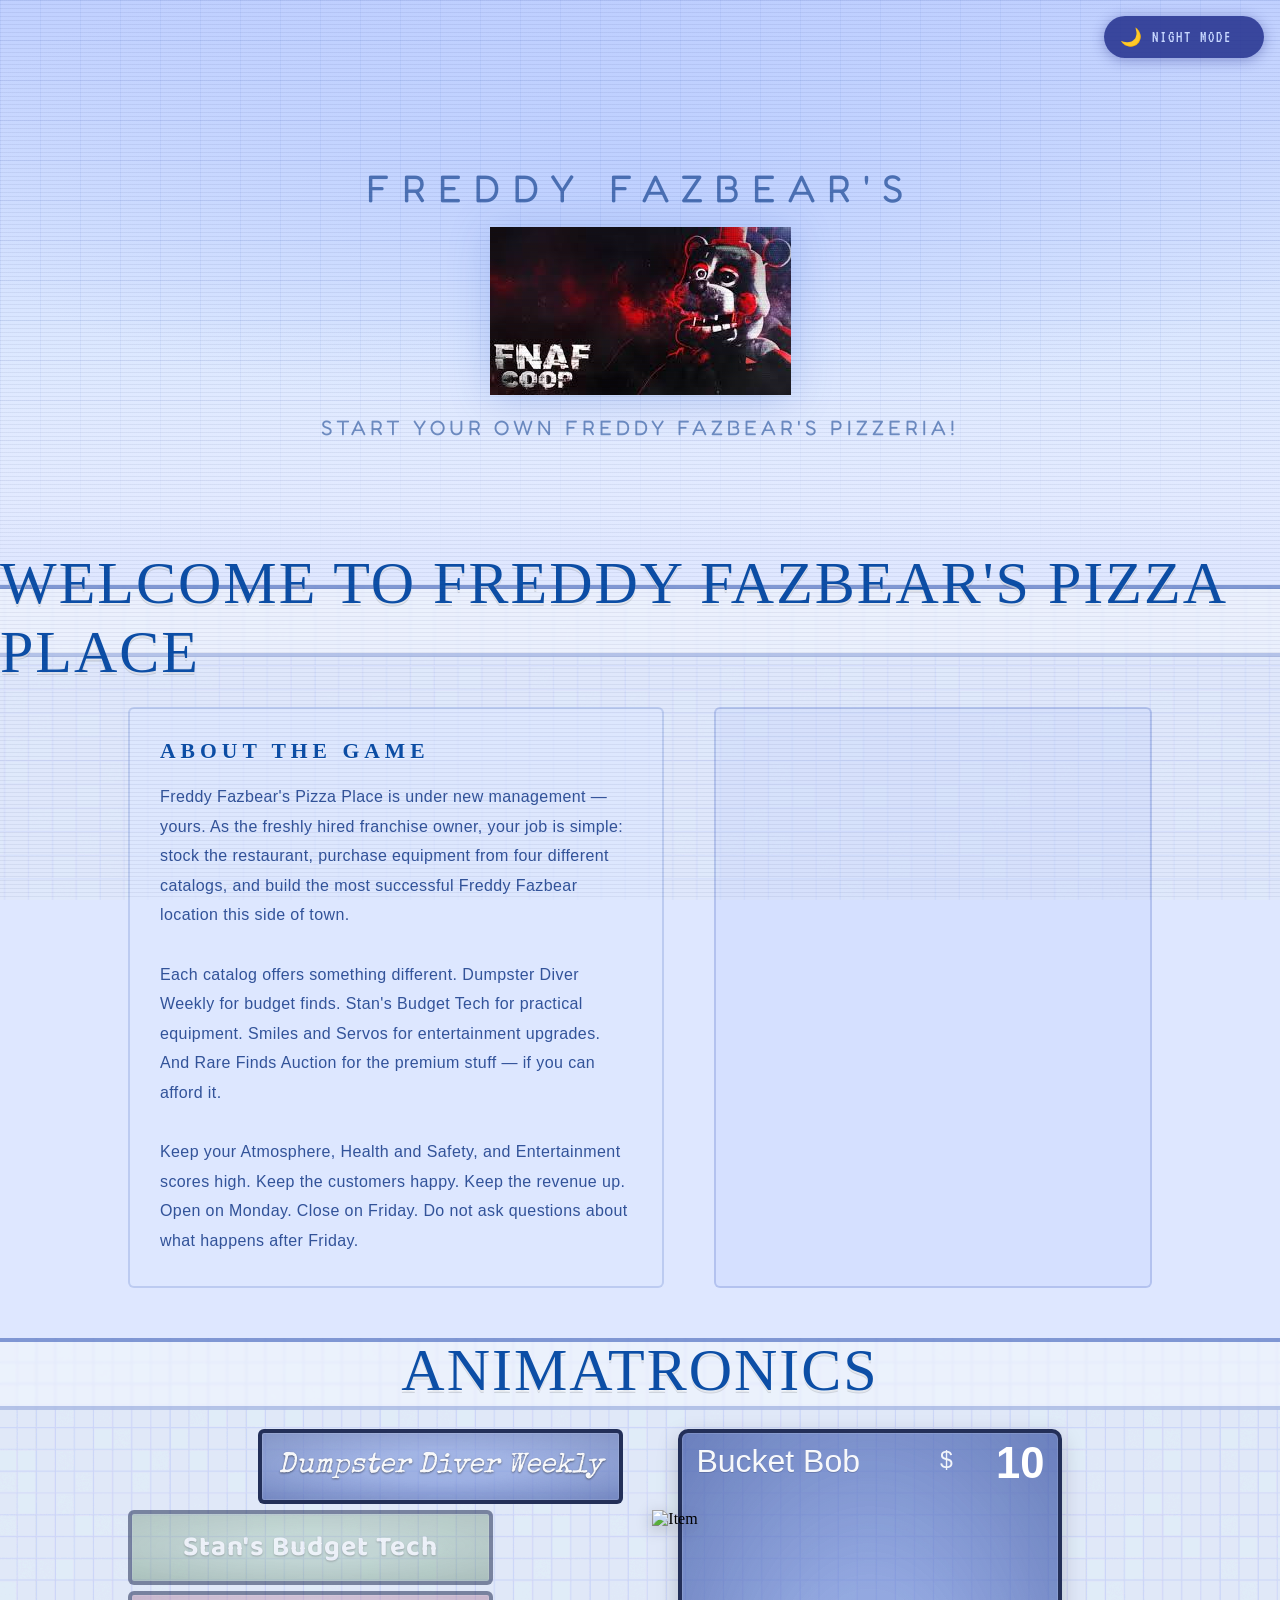
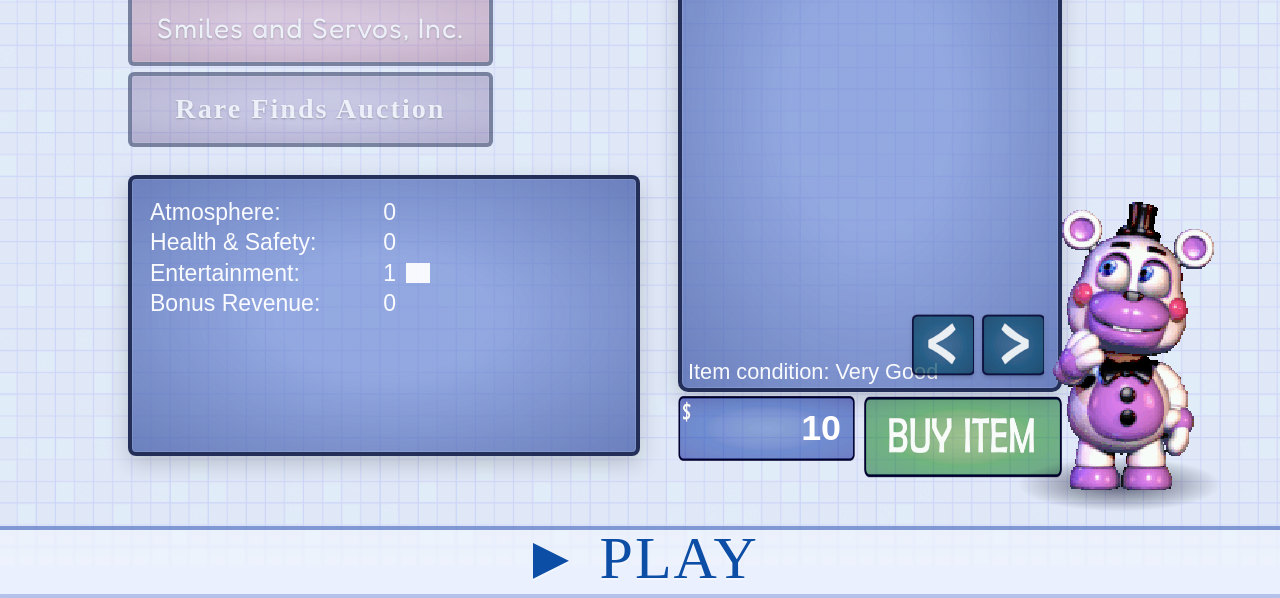
==== index.html @ a5201da6 "Rename fnaf6.html to index.html" ====
<!DOCTYPE html>
<html lang="en">
<head>
  <meta charset="UTF-8" />
  <meta name="viewport" content="width=device-width, initial-scale=1.0" />
  <title>Freddy Fazbear's Pizzeria Simulator</title>
  <link rel="stylesheet" href="fnaf6.css" />
  <link href="https://fonts.googleapis.com/css2?family=Fredoka+One&family=Baloo+2:wght@400;600;700&family=VT323&family=Special+Elite&family=Mountains+of+Christmas:wght@700&display=swap" rel="stylesheet" />
</head>
<body class="day-mode" id="body">

  <div class="page-scanlines"></div>

  <button class="mode-toggle" id="modeToggle">
    <span class="mode-icon" id="modeIcon">🌙</span>
    <span class="mode-label" id="modeLabel">NIGHT MODE</span>
  </button>

  <div id="dayContent">
    <header class="day-banner">
      <div class="day-banner-bg"></div>
      <div class="day-banner-grid"></div>
      <div class="day-banner-overlay"></div>
      <canvas class="star-canvas" id="dayBannerStars"></canvas>
      
      <div class="day-banner-content">
        <div class="day-eyebrow">FREDDY FAZBEAR'S</div>
        <div class="day-logo-wrap">
          <img src="./fnaf6header.webp" alt="Freddy Fazbear's Pizzeria Simulator" class="day-logo-img"
            onerror="this.style.display='none';document.getElementById('day-title-fallback').style.display='block'" />
          <div class="day-title-fallback" id="day-title-fallback">PIZZERIA SIMULATOR</div>
        </div>
        <div class="day-tagline">START YOUR OWN FREDDY FAZBEAR'S PIZZERIA!</div>
      </div>
      <div class="day-banner-fade"></div>
    </header>

    <section class="day-welcome-section">
      <div class="day-welcome-bar">
        <div class="day-title-text day-title-anim">WELCOME TO FREDDY FAZBEAR'S PIZZA PLACE</div>
      </div>
      <div class="day-welcome-content">
        <div class="day-welcome-text">
          <h3 class="day-section-h3">ABOUT THE GAME</h3>
          <p>
            Freddy Fazbear's Pizza Place is under new management — yours. As the freshly hired franchise owner, your job is simple: stock the restaurant, purchase equipment from four different catalogs, and build the most successful Freddy Fazbear location this side of town.
            <br><br>
            Each catalog offers something different. Dumpster Diver Weekly for budget finds. Stan's Budget Tech for practical equipment. Smiles and Servos for entertainment upgrades. And Rare Finds Auction for the premium stuff — if you can afford it.
            <br><br>
            Keep your Atmosphere, Health and Safety, and Entertainment scores high. Keep the customers happy. Keep the revenue up. Open on Monday. Close on Friday. Do not ask questions about what happens after Friday.
          </p>
        </div>
        
        <div class="day-welcome-video">
          <video autoplay muted loop playsinline>
            <source src="../videos/fnaf6footage.mp4" type="video/mp4">
          </video>
        </div>
      </div>
    </section>

    <section class="catalog-section">
      <div class="screen">
        <div class="top-bar">
          <div class="day-title-text day-title-anim">ANIMATRONICS</div>
        </div>

        <div class="left-menu">
          <div class="menu-tile tile-dumpster active" onclick="selectCatalog('dumpster',this)">
            <span class="tile-label font-dumpster">Dumpster Diver Weekly</span>
          </div>
          <div class="menu-tile tile-stans" onclick="selectCatalog('stans',this)">
            <span class="tile-label font-stans">Stan's Budget Tech</span>
          </div>
          <div class="menu-tile tile-smiles" onclick="selectCatalog('smiles',this)">
            <span class="tile-label font-smiles">Smiles and Servos, Inc.</span>
          </div>
          <div class="menu-tile tile-rare" onclick="selectCatalog('rare',this)">
            <span class="tile-label font-rare">Rare Finds Auction</span>
          </div>
        </div>

        <section class="item-panel" id="itemPanel">
          <canvas class="star-canvas star-canvas-panel" id="panelStars"></canvas>
          <div class="item-header" id="itemName">Sanitation Station</div>
          <div class="item-price-top">
            <span class="price-dollar">$</span><span class="big" id="priceVal">100</span>
          </div>
          
          <div class="item-img-wrap">
            <img class="item-image" id="itemImage" src="./fnaf6assets/640.png" alt="Item"
              ondragstart="return false" oncontextmenu="return false" />
          </div>
          
          <button class="nav-arrow nav-left" id="prevBtn">
            <img src="./fnaf6assets/leftarrow.png" alt="Prev" ondragstart="return false" oncontextmenu="return false" />
          </button>
          <button class="nav-arrow nav-right" id="nextBtn">
            <img src="./fnaf6assets/rightarrow.png" alt="Next" ondragstart="return false" oncontextmenu="return false" />
          </button>
          <div class="item-condition" id="itemCondition">Item condition: Very Good</div>
        </section>

        <aside class="stats-panel" id="statsPanel">
          <div class="stat-row">
            <div>Atmosphere:</div>
            <div class="value" id="stat-atmosphere">0</div>
            <div class="bar-wrap"><div class="bonus-bar" id="bar-atmosphere"></div></div>
          </div>
          <div class="stat-row">
            <div>Health &amp; Safety:</div>
            <div class="value" id="stat-health">3</div>
            <div class="bar-wrap"><div class="bonus-bar" id="bar-health" style="width:60%"></div></div>
          </div>
          <div class="stat-row">
            <div>Entertainment:</div>
            <div class="value" id="stat-entertainment">0</div>
            <div class="bar-wrap"><div class="bonus-bar" id="bar-entertainment"></div></div>
          </div>
          <div class="stat-row">
            <div>Bonus Revenue:</div>
            <div class="value" id="stat-revenue">0</div>
            <div class="bar-wrap"><div class="bonus-bar" id="bar-revenue"></div></div>
          </div>
          <div class="stat-row stat-row-risk">
            <div>Liability Risk:</div>
            <div class="value risk-value" id="stat-risk">0</div>
            <div class="bar-wrap"><div class="bonus-bar risk-bar" id="bar-risk"></div></div>
          </div>
        </aside>

        <div class="buy-wrap">
          <div class="cost-row">
            <img src="./fnaf6assets/cost.png" alt="" class="cost-bg" />
            <span class="cost-val" id="costVal">100</span>
          </div>
          <button class="buy-button" id="buyBtn">
            <img src="./fnaf6assets/buyitem.png" alt="BUY ITEM" />
          </button>
        </div>

        <div class="helpy-group">
          <img src="./fnaf6assets/helpy.gif" alt="Helpy" class="helpy-image" />
          <img src="./fnaf6assets/helpyshadow.png" alt="" class="helpy-shadow" />
        </div>

        <div class="footer-fade"></div>
      </div>
    </section>

    <div class="day-play-bar" id="dayPlayBar">
      <canvas class="star-canvas star-canvas-play" id="dayPlayStars"></canvas>
      <a href="https://www.roblox.com/games/12495498157/FNAF-Co-op" target="_blank" class="day-title-text day-title-anim day-play-link">&#9658; PLAY</a>
    </div>

  </div>

  <div id="nightContent" style="display:none">

    <div class="night-particles" id="nightParticles"></div>
    <div class="night-fire-base" id="nightFireBase"></div>

    <header class="night-header">
      <div class="night-header-bg"></div>
      <div class="night-header-vignette"></div>
      <div class="night-static"></div>
      <canvas class="star-canvas star-canvas-night-header" id="nightHeaderStars"></canvas>
      <div class="night-header-content">
        <p class="night-eyebrow">FREDDY FAZBEAR'S</p>
        <h1 class="night-title">PIZZERIA SIMULATOR</h1>
        <p class="night-subtitle">START YOUR OWN FREDDY FAZBEAR'S PIZZERIA!</p>
      </div>
    </header>

    <section class="night-content">
      <div class="intro-box">
        <h2>WELCOME TO FREDDY FAZBEAR'S PIZZA PLACE</h2>
      </div>
      <div class="night-grid">
        <div class="night-description">
          <h3>ABOUT THE GAME</h3>
          <p>
            The workday ends at midnight. After the last employee leaves, you remain at the terminal. There are two vents. There is a fan you can turn off to reduce noise, and a PC you can shut down for the same reason. The temperature rises when you do both.
            <br><br>
            Something was found in the back alley. Management decided it was worth recovering. You did not make that call but you are the one sitting alone with it now. Five audio cues. A taser with three charges. A clipboard for documentation that nobody will ever read.
            <br><br>
            Complete the session. File the form. Do not let it leave the room.
          </p>
        </div>
        <div class="night-video-preview">
          <video autoplay muted loop playsinline>
            <source src="../videos/fnaf6footage.mp4" type="video/mp4">
          </video>
        </div>
      </div>
    </section>

    <section class="night-chars-section">
      <div class="night-section-title">
        <span class="night-line"></span>
        <h2>ANIMATRONICS</h2>
        <span class="night-line"></span>
      </div>

      <div class="salvage-terminal">
        <div class="terminal-header">
          <span class="terminal-label">// SALVAGE LOG</span>
          <span class="terminal-id" id="nightTerminalId">SUBJECT 01 / 04</span>
          <span class="terminal-status">STATUS: RETRIEVED</span>
        </div>
        <div class="terminal-body">
          <div class="terminal-img-panel">
            <img class="terminal-char-img" id="nightCharImg" src="./fnaf6assets/moltenfreddy.webp" alt="Animatronic" />
            <div class="terminal-condition" id="nightCharCondition">CONDITION: CRITICAL</div>
          </div>
          <div class="terminal-info-panel">
            <div class="terminal-name-label">DESIGNATION</div>
            <h3 class="terminal-char-name" id="nightCharName">MOLTEN FREDDY</h3>
            <div class="terminal-divider"></div>
            <p class="terminal-char-desc" id="nightCharDesc">A twisted knot of wires and shattered endoskeleton frames with far too many eyes. Multiple personalities speak through it at once. Whatever you recovered from the back alley on the first night, it was not alone inside.</p>
            <a id="nightCharLink" href="https://freddy-fazbears-pizza.fandom.com/wiki/Molten_Freddy" target="_blank" class="terminal-wiki-link">[ WIKI ENTRY ]</a>
          </div>
        </div>
        
        <div class="terminal-nav">
          <button class="terminal-nav-btn" id="nightPrev">[ PREV ]</button>
          <span class="terminal-counter" id="nightCounter">01 / 04</span>
          <button class="terminal-nav-btn" id="nightNext">[ NEXT ]</button>
        </div>
      </div>
    </section>

    <section class="roles-section">
      <div class="night-section-title">
        <span class="night-line"></span>
        <h2>ROLES</h2>
        <span class="night-line"></span>
      </div>

      <div class="role-block">
        <div class="role-text">
          <div class="role-header">
            <img src="../images/nightguard.webp" class="role-icon" alt="Night Guard" />
            <h3>NIGHT GUARD</h3>
          </div>
          <div class="role-desc">
            <p>Stationed at the back office after closing. Watch the two vents and manage noise by killing the fan and the PC when things get loud. The temperature climbs when you do both. Complete each night, file the form, and do not let anything reach the door.</p>
          </div>
        </div>
        <div class="role-video">
          <video autoplay muted loop playsinline>
            <source src="../videos/fnaf6Nightguard.mp4" type="video/mp4">
          </video>
        </div>
      </div>

      <div class="role-block reverse">
        <div class="role-text">
          <div class="role-header">
            <img src="../images/janitor.webp" class="role-icon" alt="Janitor" />
            <h3>JANITOR</h3>
          </div>
          <div class="role-desc">
            <p>Walk the halls of the Pizzeria during open hours. Keep the place presentable, clean up after the customers, and stay on your route. The building is bigger than it looks from the outside. Do not stray too far from where you are supposed to be.</p>
          </div>
        </div>
        <div class="role-video">
          <video autoplay muted loop playsinline>
            <source src="../videos/fnaf6Janitor.mp4" type="video/mp4">
          </video>
        </div>
      </div>

      <div class="role-block">
        <div class="role-text">
          <div class="role-header">
            <img src="../images/engineer.webp" class="role-icon" alt="Engineer" />
            <h3>ENGINEER</h3>
          </div>
          <div class="role-desc">
            <p>You run the salvage procedure. When something gets dragged in from the back alley, you are the one in the room with it. Five audio cues. A clipboard nobody will read. Whatever came through that door responds to sound, and right now you are the only one making any.</p>
          </div>
        </div>
        <div class="role-video">
          <video autoplay muted loop playsinline>
            <source src="../videos/fnaf6Engineer.mp4" type="video/mp4">
          </video>
        </div>
      </div>

      <div class="role-block reverse">
        <div class="role-text">
          <div class="role-header">
            <img src="../images/policeman.webp" class="role-icon" alt="Policeman" />
            <h3>POLICEMAN</h3>
          </div>
          <div class="role-desc">
            <p>You sit at the terminal in the office and work the systems. Cameras, audio routing, motion alerts — all of it runs through your screen. When something moves that should not be moving, you are the first to know. Click fast. You do not get many chances.</p>
          </div>
        </div>
        <div class="role-video">
          <video autoplay muted loop playsinline>
            <source src="../videos/fnaf6Policeman.mp4" type="video/mp4">
          </video>
        </div>
      </div>
    </section>

    <section class="play-section">
      <div class="night-section-title play-title" id="nightPlayTitle">
        <span class="night-line"></span>
        <a href="https://www.roblox.com/games/12495498157/FNAF-Co-op" target="_blank" class="play-btn" id="playBtn">&#9658; PLAY</a>
        <span class="night-line"></span>
      </div>
      <canvas class="star-canvas star-canvas-night-play" id="nightPlayStars"></canvas>
    </section>

  </div>

  <script src="fnaf6.js"></script>
</body>
</html>
---- fnaf6.css ----
@import url('https://fonts.googleapis.com/css2?family=Fredoka+One&family=Baloo+2:wght@400;600;700&family=VT323&family=Special+Elite&family=Mountains+of+Christmas:wght@700&display=swap');

:root {
  --ui-blue: rgba(106,129,220,0.62);
  --panel-border: rgba(34,46,86,0.95);
  --shadow: rgba(0,0,0,0.18);
  --thick-border: 4px solid rgba(34,46,86,0.98);
  
  --night-bg: #040105;
  --night-orange: #e87820;
  --night-gold: #d4920a;
  --night-text: #f0d890;
  --night-glow: rgba(232,120,32,0.45);
  --night-dim: rgba(240,216,144,0.65);
}

* { box-sizing: border-box; margin: 0; padding: 0; }
*::before, *::after { box-sizing: border-box; }

body {
  font-family: "Times New Roman", Georgia, serif;
  overflow-x: hidden;
}

body.day-mode { 
  background: #dfe7ff url("./fnaf6assets/background.png") center/cover no-repeat fixed; 
}
body.night-mode { 
  background: var(--night-bg); 
}

.page-scanlines {
  position: fixed; 
  inset: 0; 
  z-index: 9999; 
  pointer-events: none;
  background: repeating-linear-gradient(0deg, transparent, transparent 3px, rgba(10,20,80,0.06) 3px, rgba(10,20,80,0.06) 4px);
  animation: slFlicker 8s steps(1) infinite;
}

@keyframes slFlicker { 
  0%,100%{opacity:1} 
  94%{opacity:1} 
  95%{opacity:.6} 
  96%{opacity:1} 
  97%{opacity:.8} 
}

.mode-toggle {
  position: fixed; 
  top: 16px; right: 16px; 
  z-index: 10000;
  display: inline-flex; align-items: center; gap: 8px;
  width: 160px; height: 42px;
  padding: 0 16px;
  border: none; border-radius: 40px; 
  cursor: pointer;
  font-family: 'VT323', monospace; 
  font-size: 1rem; letter-spacing: 2px;
  white-space: nowrap; overflow: hidden;
  transition: background 0.3s ease, color 0.3s ease, border-color 0.3s ease;
}
body.day-mode .mode-toggle {
  background: rgba(34,46,140,0.85); color: #c8d8ff;
  box-shadow: 0 2px 14px rgba(34,46,140,0.4);
}
body.night-mode .mode-toggle {
  background: rgba(232,120,32,0.15); color: var(--night-text);
  border: 1px solid rgba(232,120,32,0.4);
  box-shadow: 0 2px 14px rgba(232,120,32,0.2);
}
.mode-icon { font-size: 1.1em; flex-shrink: 0; }

.day-banner {
  position: relative; width: 100%;
  height: 65vh;
  display: flex; align-items: center; justify-content: center;
  overflow: hidden; text-align: center;
}
.day-banner-bg {
  position: absolute; inset: 0;
  background: radial-gradient(ellipse 80% 60% at 50% 30%, rgba(180,200,255,0.6) 0%, transparent 70%),
    linear-gradient(180deg, #c0d0ff 0%, #dce8ff 60%, #eef3ff 100%);
}
.day-banner-grid {
  position: absolute; inset: 0; pointer-events: none;
  background-image: linear-gradient(rgba(100,130,220,0.1) 1px, transparent 1px),
    linear-gradient(90deg, rgba(100,130,220,0.1) 1px, transparent 1px);
  background-size: 40px 40px;
}
.day-banner-overlay {
  position: absolute; inset: 0; pointer-events: none;
  background: linear-gradient(180deg, transparent 55%, rgba(223,231,255,0.95) 100%);
}
.day-banner-content {
  position: relative; z-index: 2;
  padding: 50px 20px 30px;
  display: flex; flex-direction: column; align-items: center; gap: 16px;
}
.day-eyebrow {
  font-family: 'Fredoka One', sans-serif;
  font-size: clamp(1.4rem, 3vw, 2.4rem);
  letter-spacing: 12px; text-transform: uppercase;
  color: rgba(12,60,140,0.65);
  display: inline-block;
  animation: catalogPulse 2.8s ease-in-out infinite;
}
.day-logo-wrap { position: relative; display: inline-block; animation: catalogPulse 2.8s ease-in-out infinite; animation-delay: 0.2s; }
.day-logo-img {
  max-width: min(680px, 85vw); height: auto;
  filter: drop-shadow(0 4px 20px rgba(34,80,200,0.22));
}
.day-title-fallback {
  display: none;
  font-family: 'Mountains of Christmas', cursive;
  font-size: clamp(3rem, 8vw, 6rem);
  color: #0c4ea6;
  text-shadow: 0 3px 0 rgba(255,255,255,0.6), 0 4px 10px rgba(34,80,200,0.3);
  letter-spacing: 4px;
  animation: catalogPulse 2.8s ease-in-out infinite; animation-delay: 0.2s;
}
.day-tagline {
  font-family: 'Fredoka One', sans-serif;
  font-size: clamp(0.9rem, 2vw, 1.3rem);
  color: rgba(12,60,140,0.55); letter-spacing: 4px; text-transform: uppercase;
  display: inline-block;
  animation: catalogPulse 2.8s ease-in-out infinite;
  animation-delay: 0.4s;
}
.day-banner-fade {
  position: absolute; bottom: 0; left: 0; right: 0; height: 70px; pointer-events: none;
  background: linear-gradient(to bottom, transparent, #dfe7ff);
}

.day-welcome-section {
  width: 100%;
  background: rgba(223,231,255,0.55);
}
.day-welcome-bar {
  width: 100%; height: 72px;
  border-top: 4px solid rgba(41,78,177,0.55);
  border-bottom: 4px solid rgba(41,78,177,0.28);
  background: rgba(245,248,255,0.55);
  backdrop-filter: blur(1px);
  display: flex; align-items: center; justify-content: center;
}

.day-welcome-content {
  display: grid; grid-template-columns: 1.1fr 0.9fr; gap: 50px;
  padding: 50px 10%;
}
.day-welcome-text {
  padding: 30px;
  background: rgba(220,230,255,0.65);
  border: 2px solid rgba(41,78,177,0.18);
  border-radius: 6px;
}
.day-section-h3 {
  font-family: 'Mountains of Christmas', cursive; font-weight: 700;
  font-size: clamp(1rem, 1.8vw, 1.35rem);
  letter-spacing: 5px; text-transform: uppercase;
  color: #0c4ea6;
  text-shadow: 0 1px 0 rgba(255,255,255,0.5);
  margin-bottom: 18px;
  display: inline-block;
}
.day-welcome-text p {
  font-family: "Trebuchet MS", Arial, sans-serif;
  font-size: 1rem; line-height: 1.85; letter-spacing: 0.4px;
  color: rgba(12,50,130,0.82);
}
.day-welcome-video {
  border: 2px solid rgba(41,78,177,0.2);
  background: rgba(180,200,255,0.2);
  border-radius: 6px;
  overflow: hidden;
}
.day-welcome-video video {
  width: 100%; height: 100%; object-fit: cover; display: block;
}

.day-play-bar {
  position: relative;
  margin-top: -40px;
  width: 100%; height: 72px;
  border-top: 4px solid rgba(41,78,177,0.55);
  border-bottom: 4px solid rgba(41,78,177,0.28);
  background: rgba(245,248,255,0.55);
  backdrop-filter: blur(1px);
  display: flex; align-items: center; justify-content: center;
  overflow: hidden;
}

.star-canvas {
  position: absolute;
  pointer-events: none;
  z-index: 1;
}
.star-canvas#dayBannerStars { inset: 0; width: 100%; height: 100%; }
.star-canvas-panel  { inset: 0; width: 100%; height: 100%; border-radius: 10px; }
.star-canvas-play   { inset: 0; width: 100%; height: 100%; }

.day-title-anim {
  display: inline-block;
  animation: catalogPulse 2.8s ease-in-out infinite;
  transform-origin: center;
}
@keyframes catalogPulse {
  0%, 100% { transform: scale(1);    letter-spacing: 2px; }
  50%       { transform: scale(1.06); letter-spacing: 3px; }
}

.day-play-link.day-title-anim { animation: catalogPulse 2.8s ease-in-out infinite; }
.day-play-link {
  position: relative; z-index: 2;
  text-decoration: none !important;
  border-bottom: none !important;
  text-shadow: 0 2px 0 rgba(255,255,255,0.45) !important;
}

.catalog-section {
  width: 100%;
  min-height: 92vh;
}
.screen {
  position: relative;
  width: 100vw; height: 92vh;
  overflow: hidden;
}
.screen::before {
  content: "";
  position: absolute;
  top: 0; left: 0;
  width: 200%; height: 100%;
  background: url("./fnaf6assets/background.png") 0 0 / 100vw 100% repeat-x;
  z-index: 0;
  animation: catalogBgScroll 40s linear infinite;
}
@keyframes catalogBgScroll {
  from { transform: translateX(0); }
  to   { transform: translateX(-50%); }
}

.top-bar {
  position: absolute; left: 0; right: 0; top: 0; height: 72px;
  border-top: 4px solid rgba(41,78,177,0.55);
  border-bottom: 4px solid rgba(41,78,177,0.28);
  background: rgba(245,248,255,0.55);
  backdrop-filter: blur(1px);
  display: flex; align-items: center; justify-content: center; z-index: 2;
}
.day-title-text {
  font-family: 'Mountains of Christmas', cursive;
  font-size: clamp(38px, 5vw, 60px);
  color: #0c4ea6;
  text-shadow: 0 2px 0 rgba(255,255,255,0.45), 0 3px 0 rgba(0,0,0,0.12);
  letter-spacing: 2px;
  transform: translateY(-3px);
}

.left-menu {
  position: absolute;
  left: 10%;
  top: 11%;
  width: 28.5%;
  display: flex; flex-direction: column; gap: 6px; z-index: 3;
}

.menu-tile {
  height: 75px; border-radius: 6px; border: var(--thick-border);
  box-shadow: inset 0 0 0 1px rgba(255,255,255,0.12);
  display: flex; align-items: center; justify-content: center;
  position: relative; overflow: hidden; cursor: pointer;
  opacity: 0.55;
  transition: opacity 0.15s ease, transform 0.35s cubic-bezier(0.2, 0, 0, 1);
}
.menu-tile::after {
  content: ""; position: absolute; inset: 0;
  background: linear-gradient(to bottom, rgba(255,255,255,0.18), rgba(255,255,255,0.06));
  pointer-events: none;
}
.menu-tile.active { opacity: 1; transform: translateX(130px); }

.tile-label {
  position: relative; z-index: 1;
  font-size: clamp(20px, 2.2vw, 31px);
  color: rgba(255,255,255,0.95);
  text-shadow: 0 1px 2px rgba(0,0,0,0.45);
  text-align: center; padding: 0 10px;
}
.font-dumpster { font-family: 'Special Elite', serif; font-style: italic; }
.font-stans    { font-family: 'Baloo 2', sans-serif; font-weight: 700; letter-spacing: 1px; }
.font-smiles   { font-family: 'Fredoka One', cursive; letter-spacing: 1px; }
.font-rare     { font-family: 'Mountains of Christmas', cursive; font-weight: 700; letter-spacing: 2px; }

.tile-dumpster { background: rgba(100,130,210,0.62) radial-gradient(ellipse at center, transparent 30%, rgba(40,60,130,0.38) 100%); }
.tile-stans    { background: rgba(120,165,130,0.62) radial-gradient(ellipse at center, transparent 30%, rgba(50,85,60,0.38) 100%); }
.tile-smiles   { background: rgba(185,115,155,0.62) radial-gradient(ellipse at center, transparent 30%, rgba(105,50,85,0.38) 100%); }
.tile-rare     { background: rgba(135,115,175,0.62) radial-gradient(ellipse at center, transparent 30%, rgba(70,50,105,0.38) 100%); }

.item-panel {
  position: absolute;
  left: 53%;
  top: 11%; width: 30%; height: 68%;
  border: var(--thick-border); border-radius: 10px;
  background: rgba(100,130,210,0.62) radial-gradient(ellipse at center, transparent 30%, rgba(40,60,130,0.38) 100%);
  box-shadow: 0 8px 22px var(--shadow), inset 0 0 0 1px rgba(255,255,255,0.12);
  z-index: 2;
}
.item-header {
  position: absolute; left: 14px; top: 10px;
  font-size: clamp(22px, 2.5vw, 36px);
  color: rgba(255,255,255,0.95);
  text-shadow: 0 1px 0 rgba(0,0,0,0.16);
  font-family: "Trebuchet MS", Arial, sans-serif;
}
.item-price-top {
  position: absolute; left: 14px; right: 14px; top: 6px;
  color: white;
  font-family: "Trebuchet MS", Arial, sans-serif;
  pointer-events: none;
}
.price-dollar {
  position: absolute; left: 70%; top: 0;
  font-size: clamp(18px, 1.8vw, 26px); margin-top: 8px; opacity: 0.9;
}
.item-price-top .big {
  position: absolute; right: 0; top: 0;
  font-size: clamp(32px, 3.4vw, 50px); font-weight: 700;
}

.item-img-wrap {
  position: absolute; left: -10%; right: -10%; top: 14%; bottom: 5%;
  display: flex; align-items: center; justify-content: center; overflow: visible;
  z-index: 1;
}
.item-image {
  width: 100%;
  height: 100%;
  object-fit: contain;
  filter: drop-shadow(0 4px 8px rgba(0,0,0,0.22));
  transition: opacity 0.12s ease;
  user-select: none; pointer-events: none; -webkit-user-drag: none;
  display: block;
  animation: catalogPulse 2.8s ease-in-out infinite;
  transform-origin: center;
}
.item-condition {
  position: absolute; left: 1.5%; bottom: 0.5%;
  font-size: clamp(15px, 1.7vw, 25px);
  color: rgba(255,255,255,0.95);
  font-family: "Trebuchet MS", Arial, sans-serif;
  z-index: 5;
}

.nav-arrow {
  position: absolute;
  width: 62px; height: 62px;
  bottom: 12px;
  background: none; border: none; cursor: pointer; padding: 0; z-index: 10;
  filter: drop-shadow(0 2px 2px rgba(0,0,0,0.2));
  opacity: 0.88;
}
.nav-arrow img { width: 100%; height: 100%; object-fit: cover; pointer-events: none; user-select: none; -webkit-user-drag: none; }
.nav-left  { right: 84px; }
.nav-right { right: 14px; }

.stats-panel {
  position: absolute;
  left: 10%;
  top: 52.83%; width: 40%; height: 34%;
  border: var(--thick-border); border-radius: 8px;
  background: rgba(100,130,210,0.62) radial-gradient(ellipse at center, transparent 30%, rgba(40,60,130,0.38) 100%);
  box-shadow: 0 8px 22px var(--shadow), inset 0 0 0 1px rgba(255,255,255,0.12);
  padding: 20px 18px; z-index: 2;
}
.stat-row {
  display: grid; grid-template-columns: 210px 46px 1fr;
  align-items: center; color: rgba(255,255,255,0.95);
  font-family: "Trebuchet MS", Arial, sans-serif;
  font-size: clamp(18px, 1.8vw, 27px); line-height: 1.15; margin-bottom: 4px;
}
.stat-row .value { text-align: right; padding-right: 10px; }
.bar-wrap { overflow: hidden; }
.bonus-bar { height: 20px; background: rgba(255,255,255,0.92); width: 0%; transition: width 0.45s ease; }

.stat-row-risk { color: #ff0000; }
.risk-value { color: #ff0000; }
.risk-bar   { background: #ff0000; }

.buy-wrap {
  position: absolute;
  left: 53%;
  top: 79.5%; width: 30%; height: 88px;
  display: flex; gap: 9px; z-index: 3;
  align-items: flex-start;
}
.cost-row {
  position: relative;
  flex: 0 0 13.8vw; width: 13.8vw; height: 7.3vh;
  display: flex; align-items: center; justify-content: flex-end; padding-right: 14px;
}
.cost-bg {
  position: absolute; inset: 0; width: 100%; height: 100%; object-fit: fill; pointer-events: none;
}
.cost-val {
  position: relative; z-index: 1;
  color: white; font-family: "Trebuchet MS", Arial, sans-serif;
  font-size: clamp(22px, 2.8vw, 40px); font-weight: 700;
}
.buy-button {
  flex: 1; height: 82px; background: none; border: none; cursor: pointer; padding: 0;
}
.buy-button img { width: 100%; height: 100%; object-fit: fill; pointer-events: none; }

.helpy-group {
  position: absolute; right: 2%; bottom: 6.5%;
  width: 270px; height: 350px;
  display: flex; flex-direction: column; align-items: center; justify-content: flex-end;
  z-index: 4; pointer-events: none;
}
.helpy-image { width: 93%; height: auto; object-fit: contain; image-rendering: pixelated; margin-bottom: -35px; z-index: 2; }
.helpy-shadow { width: 75%; height: auto; opacity: 0.6; z-index: 1; }
.footer-fade {
  position: absolute; left: 0; right: 0; bottom: 0; height: 48px;
  background: linear-gradient(to top, rgba(255,255,255,0.15), transparent); pointer-events: none;
}

#nightContent {
  background: var(--night-bg);
  color: var(--night-text);
  font-family: 'Candara', 'Trebuchet MS', sans-serif;
  padding-bottom: 0;
}

.night-particles {
  position: fixed; inset: 0;
  z-index: 3;
  pointer-events: none; overflow: hidden;
  transition: filter 0.4s ease;
}

.night-particle {
  position: absolute; border-radius: 50%;
  animation: particleDrift linear infinite; opacity: 0;
}

@keyframes particleDrift {
  0%   { transform: translateY(100vh) scale(1); opacity: 0; }
  8%   { opacity: 0.55; }
  80%  { opacity: 0.28; }
  100% { transform: translateY(-12vh) scale(0.5); opacity: 0; }
}

.night-fire-base {
  position: fixed; bottom: -40px; left: -15%; right: -15%;
  height: 160px;
  z-index: 2; pointer-events: none;
  background:
    radial-gradient(ellipse 60% 100% at 30% 100%, rgba(200,55,0,0.28) 0%, transparent 65%),
    radial-gradient(ellipse 50% 100% at 70% 100%, rgba(210,70,0,0.22) 0%, transparent 60%),
    radial-gradient(ellipse 80% 80% at 50% 100%, rgba(232,120,32,0.18) 0%, transparent 70%),
    linear-gradient(to top, rgba(180,50,0,0.32) 0%, rgba(232,100,10,0.12) 40%, transparent 100%);
  animation: fireBasePulse 2.6s ease-in-out infinite;
  transform-origin: bottom center;
  transition: height 0.8s cubic-bezier(0.2,0,0,1), filter 0.8s ease;
}

.night-fire-base.fire-intense {
  height: 340px;
  filter: brightness(1.6) saturate(1.4);
}

.night-fire-base.fire-intense::before {
  content: ""; position: absolute; bottom: 0; left: 0; right: 0; height: 100%;
  background:
    radial-gradient(ellipse 70% 100% at 50% 100%, rgba(240,100,0,0.55) 0%, transparent 70%),
    linear-gradient(to top, rgba(220,60,0,0.55) 0%, rgba(232,120,32,0.22) 50%, transparent 100%);
  opacity: 0;
  animation: fireIntenseFadeIn 0.7s ease forwards, flameTongueL 2.1s ease-in-out 0.7s infinite;
}

@keyframes fireIntenseFadeIn {
  from { opacity: 0; }
  to   { opacity: 1; }
}

.night-fire-base.fire-intense::after {
  content: ""; position: absolute; bottom: 0; right: 14%;
  width: 32%; height: 95px;
  background: radial-gradient(ellipse at 50% 100%, rgba(255,120,10,0.55) 0%, transparent 65%);
  opacity: 0;
  animation: fireIntenseFadeIn 0.9s ease forwards, flameTongueR 2.8s ease-in-out 0.9s infinite;
}

.night-fire-base:not(.fire-intense)::before {
  content: ""; position: absolute; bottom: 0; left: 18%;
  width: 28%; height: 110px;
  background: radial-gradient(ellipse at 50% 100%, rgba(220,80,5,0.38) 0%, transparent 68%);
  animation: flameTongueL 2.1s ease-in-out infinite;
}

.night-fire-base:not(.fire-intense)::after {
  content: ""; position: absolute; bottom: 0; right: 14%;
  width: 32%; height: 95px;
  background: radial-gradient(ellipse at 50% 100%, rgba(210,95,0,0.32) 0%, transparent 65%);
  animation: flameTongueR 2.8s ease-in-out infinite;
}

@keyframes fireBasePulse {
  0%,100% { opacity: 1; transform: scaleY(1); }
  40%     { opacity: 0.72; transform: scaleY(0.9); }
  65%     { opacity: 0.9; transform: scaleY(1.06); }
}

@keyframes flameTongueL {
  0%,100% { opacity: 0.9; transform: scaleX(1) translateY(0); }
  50%     { opacity: 0.55; transform: scaleX(0.8) translateY(12px); }
}

@keyframes flameTongueR {
  0%,100% { opacity: 0.75; transform: scaleX(1) translateY(0); }
  40%     { opacity: 0.4; transform: scaleX(1.12) translateY(8px); }
  70%     { opacity: 0.85; transform: scaleX(0.9) translateY(-4px); }
}

.night-header {
  position: relative; height: 65vh; overflow: hidden;
  display: flex; align-items: center; justify-content: center; text-align: center;
  z-index: 1;
  background: #060208;
}

.night-header-bg {
  position: absolute; inset: 0;
  background: url("../images/fnaf6header.webp") center/cover no-repeat;
  filter: brightness(0.5) contrast(1.15) saturate(0.75);
  z-index: 1;
}

.night-header-bg::after {
  content: ""; position: absolute; inset: 0;
  background: linear-gradient(180deg,
    rgba(6,2,8,0) 0%,
    rgba(6,2,8,0.1) 30%,
    rgba(6,2,8,0.55) 62%,
    rgba(6,2,8,0.92) 82%,
    #060208 100%);
}

.night-header-vignette {
  position: absolute; inset: 0; z-index: 3; pointer-events: none;
  background: radial-gradient(ellipse 85% 85% at 50% 45%, transparent 28%, rgba(6,2,8,0.68) 100%);
}

.night-static {
  position: absolute; inset: 0; z-index: 4; pointer-events: none;
  background: repeating-linear-gradient(0deg, transparent, transparent 2px, rgba(232,120,32,0.012) 2px, rgba(232,120,32,0.012) 3px);
  animation: staticShift 0.14s steps(1) infinite; opacity: 0.55;
}

@keyframes staticShift { 
  0%{background-position:0 0} 
  33%{background-position:0 3px} 
  66%{background-position:0 1px} 
}

.night-corner { display: none; }

.night-header-content {
  position: relative; z-index: 5; padding: 20px;
}

.night-eyebrow {
  font-family: 'Baloo 2', sans-serif; font-weight: 700;
  font-size: clamp(1.4rem, 3vw, 2.4rem);
  letter-spacing: 16px; text-transform: uppercase;
  color: var(--night-text);
  margin-bottom: 10px;
  text-shadow: 0 0 4px #fff, 0 0 12px var(--night-orange), 0 0 28px var(--night-gold), 0 -8px 20px rgba(200,60,0,0.6);
  animation: nightFireBreath 5s ease-in-out infinite;
}

@keyframes nightFireBreath {
  0%, 100% { color: var(--night-text); text-shadow: 0 0 4px #fff, 0 0 12px var(--night-orange), 0 0 28px var(--night-gold), 0 -8px 20px rgba(200,60,0,0.6); }
  14%  { color: #fff; text-shadow: 0 0 22px #fff, 0 0 50px var(--night-orange), 0 0 90px var(--night-gold); }
  15%  { color: rgba(40,10,0,0.5); text-shadow: none; }
  16%  { color: var(--night-text); text-shadow: 0 0 4px #fff, 0 0 12px var(--night-orange), 0 0 28px var(--night-gold); }
  50%  { color: rgba(255,220,110,0.7); text-shadow: 0 0 3px rgba(255,180,60,0.3), 0 0 10px rgba(200,80,0,0.25); }
  51%  { color: #fff; text-shadow: 0 0 18px #fff, 0 0 40px var(--night-orange), 0 0 70px var(--night-gold); }
  52%  { color: rgba(40,10,0,0.4); text-shadow: none; }
  53%  { color: rgba(40,10,0,0.4); text-shadow: none; }
  54%  { color: var(--night-text); text-shadow: 0 0 4px #fff, 0 0 12px var(--night-orange), 0 0 28px var(--night-gold), 0 -8px 20px rgba(200,60,0,0.6); }
  80%  { color: rgba(255,240,160,0.88); text-shadow: 0 0 6px rgba(255,200,80,0.5), 0 0 18px var(--night-orange), 0 0 40px var(--night-gold); }
}

.night-title {
  font-family: 'Baloo 2', sans-serif; font-weight: 700;
  font-size: clamp(2.6rem, 6.5vw, 5.5rem);
  letter-spacing: 10px; text-transform: uppercase;
  color: var(--night-text);
  text-shadow: 0 0 8px #fff, 0 0 22px var(--night-orange), 0 0 55px var(--night-gold), 0 -4px 30px rgba(200,55,0,0.55), 0 0 90px var(--night-glow);
  animation: nightHaloWave 7s ease-in-out infinite;
  margin-bottom: 14px;
}

@keyframes nightHaloWave {
  0%, 100% { color: var(--night-text); text-shadow: 0 0 8px #fff, 0 0 22px var(--night-orange), 0 0 55px var(--night-gold), 0 -4px 30px rgba(200,55,0,0.55), 0 0 90px var(--night-glow); }
  25%  { color: rgba(248,218,150,0.85); text-shadow: 0 0 3px rgba(255,215,120,0.4), 0 0 10px rgba(200,68,0,0.45), 0 0 26px rgba(158,38,0,0.3); }
  60%  { color: rgba(255,248,210,0.98); text-shadow: 0 0 16px #fff, 0 0 42px var(--night-orange), 0 0 88px var(--night-gold), 0 -10px 52px rgba(232,72,0,0.88), 0 0 130px rgba(232,100,0,0.5); }
  85%  { color: rgba(252,225,138,0.92); text-shadow: 0 0 6px rgba(255,205,80,0.6), 0 0 20px var(--night-orange), 0 0 44px var(--night-gold), 0 -7px 36px rgba(212,58,0,0.6); }
}

.night-subtitle {
  font-family: 'Baloo 2', sans-serif; font-weight: 400;
  font-size: clamp(0.8rem, 1.6vw, 1.1rem);
  letter-spacing: 5px; text-transform: uppercase;
  color: rgba(240,216,144,0.55);
  animation: nightCoalGlow 9s ease-in-out infinite;
  animation-delay: 1.6s;
}

@keyframes nightCoalGlow {
  0%, 100% { color: rgba(240,216,144,0.28); text-shadow: none; }
  10%  { color: rgba(240,216,144,0.28); text-shadow: none; }
  11%  { color: rgba(255,210,100,0.65); text-shadow: 0 0 6px rgba(232,120,32,0.3); }
  12%  { color: rgba(240,216,144,0.28); text-shadow: none; }
  38%  { color: rgba(240,216,144,0.28); text-shadow: none; }
  55%  { color: rgba(255,238,168,0.88); text-shadow: 0 0 10px rgba(232,120,32,0.48), 0 0 22px rgba(200,76,0,0.24); }
  56%  { color: rgba(255,215,90,0.7); text-shadow: 0 0 14px rgba(232,120,32,0.6); }
  57%  { color: rgba(240,216,144,0.28); text-shadow: none; }
  75%  { color: rgba(240,216,144,0.28); text-shadow: none; }
  88%  { color: rgba(255,220,120,0.55); text-shadow: 0 0 4px rgba(220,100,18,0.22); }
}

.night-section-title {
  display: flex; align-items: center; gap: 30px;
  font-family: 'Baloo 2', sans-serif; font-weight: 700;
  font-size: clamp(28px, 3.5vw, 44px);
  letter-spacing: 6px; text-transform: uppercase;
  color: var(--night-text);
  text-shadow: 0 0 8px var(--night-orange), 0 0 20px var(--night-glow);
  min-height: 56px;
  margin-bottom: 40px;
  margin-left: -12.5%;
  margin-right: -12.5%;
  padding: 0;
  animation: fnaf6SectionAnim 6s ease-in-out infinite;
}

@keyframes fnaf6SectionAnim {
  0%, 100% { color: var(--night-text); text-shadow: 0 0 6px var(--night-orange), 0 0 18px var(--night-glow); }
  40%, 60% { color: rgba(255,210,100,0.7); text-shadow: 0 0 4px rgba(232,120,32,0.3), 0 0 10px var(--night-glow); }
  50%      { color: rgba(255,235,145,0.92); text-shadow: 0 0 10px var(--night-orange), 0 0 26px var(--night-gold), 0 0 44px var(--night-glow); }
}

.night-line {
  flex: 1; height: 2px;
  background: rgba(232,120,32,0.45);
  box-shadow: 0 0 6px rgba(232,120,32,0.6), 0 0 14px rgba(232,120,32,0.3);
  animation: lineAmberBreathe 4s ease-in-out infinite;
}

@keyframes lineAmberBreathe {
  0%, 100% { opacity: 0.75; box-shadow: 0 0 6px rgba(232,120,32,0.55), 0 0 14px rgba(232,120,32,0.28); }
  50%       { opacity: 0.3;  box-shadow: 0 0 3px rgba(232,120,32,0.25), 0 0 8px rgba(232,120,32,0.1); }
}

.night-content {
  padding: 70px 10%; background: var(--night-bg);
  position: relative; z-index: 1;
}

.intro-box {
  text-align: center; padding: 28px; margin-bottom: 60px;
  background: rgba(8,4,12,0.9);
  border: 1px solid rgba(232,120,32,0.25);
}

.intro-box h2 {
  font-family: 'Baloo 2', sans-serif; font-weight: 700;
  font-size: clamp(1.4rem, 2.5vw, 2.1rem);
  letter-spacing: 5px; text-transform: uppercase;
  color: var(--night-text);
  text-shadow: 0 0 10px var(--night-orange), 0 0 24px var(--night-glow);
}

.night-grid {
  display: grid; grid-template-columns: 1.1fr 0.9fr; gap: 50px;
}

.night-description {
  padding: 30px; background: rgba(8,4,12,0.9);
  border: 1px solid rgba(232,120,32,0.2);
}

.night-description h3 {
  font-family: 'Baloo 2', sans-serif; font-weight: 700;
  font-size: clamp(1.1rem, 1.8vw, 1.4rem);
  letter-spacing: 5px; text-transform: uppercase;
  color: var(--night-text);
  text-shadow: 0 0 8px var(--night-orange);
  margin-bottom: 20px;
}

.night-description p {
  font-size: 1.05rem; line-height: 1.85; letter-spacing: 0.5px;
  color: var(--night-dim);
}

.night-video-preview {
  border: 1px solid rgba(232,120,32,0.2); background: #000;
}

.night-video-preview video {
  width: 100%; height: 100%; object-fit: cover; display: block;
  filter: brightness(0.88) contrast(1.2) saturate(0.7);
}

.night-chars-section {
  padding: 30px 10% 30px; background: var(--night-bg);
  position: relative; z-index: 1;
}

.salvage-terminal {
  width: 100%; max-width: 1060px;
  margin: 0 auto;
  border: 1px solid rgba(232,120,32,0.38);
  background: rgba(4,2,8,0.98);
  box-shadow: 0 0 50px rgba(232,120,32,0.08), inset 0 0 40px rgba(0,0,0,0.6);
}

.terminal-header {
  display: flex; align-items: center; justify-content: space-between;
  padding: 12px 26px;
  border-bottom: 1px solid rgba(232,120,32,0.28);
  background: rgba(232,120,32,0.05);
}

.terminal-label {
  font-family: 'VT323', monospace; font-size: 1rem;
  letter-spacing: 4px; color: var(--night-orange);
  text-transform: uppercase;
}

.terminal-id {
  font-family: 'VT323', monospace; font-size: 1rem;
  letter-spacing: 4px; color: rgba(240,216,144,0.5);
}

.terminal-status {
  font-family: 'VT323', monospace; font-size: 1rem;
  letter-spacing: 4px; color: var(--night-orange);
  animation: terminalBlink 1.6s step-start infinite;
}

@keyframes terminalBlink { 
  0%,49%{opacity:1} 
  50%,100%{opacity:0.15} 
}

.terminal-body {
  display: grid; grid-template-columns: 1fr 1.4fr;
  min-height: 420px;
}

.terminal-img-panel {
  position: relative;
  border-right: 1px solid rgba(232,120,32,0.2);
  overflow: hidden;
  display: flex; align-items: center; justify-content: center;
  background: #000;
  padding: 0;
}

.terminal-img-panel::before {
  content: ""; position: absolute; inset: 0; z-index: 2; pointer-events: none;
  background: repeating-linear-gradient(0deg, transparent, transparent 3px, rgba(232,120,32,0.028) 3px, rgba(232,120,32,0.028) 4px);
}

.terminal-img-panel::after {
  content: ""; position: absolute; inset: 10px; z-index: 3; pointer-events: none;
  border: 1px solid rgba(232,120,32,0.12);
}

.terminal-char-img {
  position: absolute; inset: 0;
  width: 100%; height: 100%;
  object-fit: cover;
  object-position: center top;
  filter: brightness(0.85) contrast(1.2) saturate(0.65) sepia(0.08);
  z-index: 1;
}

.terminal-condition {
  position: absolute; bottom: 14px; left: 0; right: 0;
  text-align: center; z-index: 4;
  font-family: 'VT323', monospace;
  font-size: 0.9rem; letter-spacing: 5px;
  color: var(--night-orange);
  text-transform: uppercase;
}

.terminal-info-panel {
  padding: 36px 40px;
  display: flex; flex-direction: column; justify-content: center;
  gap: 0;
}

.terminal-name-label {
  font-family: 'VT323', monospace;
  font-size: 0.75rem; letter-spacing: 7px;
  color: rgba(232,120,32,0.5);
  text-transform: uppercase;
  margin-bottom: 8px;
}

.terminal-char-name {
  font-family: 'Baloo 2', sans-serif; font-weight: 700;
  font-size: clamp(1.3rem, 2.2vw, 1.9rem);
  letter-spacing: 5px; text-transform: uppercase;
  color: var(--night-text);
  text-shadow: 0 0 10px var(--night-orange);
  margin-bottom: 22px;
}

.terminal-divider {
  height: 1px;
  background: rgba(232,120,32,0.22);
  margin-bottom: 22px;
}

.terminal-char-desc {
  font-family: 'Candara', 'Trebuchet MS', sans-serif;
  font-size: 1rem; line-height: 1.85; letter-spacing: 0.4px;
  color: var(--night-dim);
  margin-bottom: 28px;
}

.terminal-wiki-link {
  display: inline-block;
  font-family: 'VT323', monospace;
  font-size: 0.95rem; letter-spacing: 4px;
  text-transform: uppercase;
  color: var(--night-orange);
  text-decoration: none;
  border: 1px solid rgba(232,120,32,0.3);
  padding: 8px 20px;
  align-self: flex-start;
  transition: background 0.2s ease, color 0.2s ease;
}

.terminal-wiki-link:hover { background: rgba(232,120,32,0.1); color: var(--night-text); }

.terminal-nav {
  display: flex; align-items: center; justify-content: space-between;
  padding: 14px 26px;
  border-top: 1px solid rgba(232,120,32,0.22);
  background: rgba(232,120,32,0.03);
}

.terminal-nav-btn {
  background: none;
  border: 1px solid rgba(232,120,32,0.28);
  color: var(--night-text);
  font-family: 'VT323', monospace;
  font-size: 1.05rem; letter-spacing: 4px;
  padding: 6px 20px; cursor: pointer;
  transition: background 0.2s ease;
}

.terminal-nav-btn:hover { background: rgba(232,120,32,0.1); }
.terminal-counter { display: none; }

.roles-section {
  padding: 30px 10% 10px; background: var(--night-bg);
  position: relative; z-index: 1;
}

.role-block {
  display: grid; grid-template-columns: 1.1fr 0.9fr;
  gap: 50px; margin-bottom: 100px;
}

.role-block:last-child { margin-bottom: 0; }
.role-block.reverse { direction: rtl; }
.role-block.reverse > * { direction: ltr; }
.role-text { display: flex; flex-direction: column; justify-content: center; }
.role-header { display: flex; align-items: center; gap: 18px; margin-bottom: 25px; }

.role-header h3 {
  font-family: 'Baloo 2', sans-serif; font-weight: 700;
  font-size: clamp(1.1rem, 1.8vw, 1.4rem);
  letter-spacing: 5px; text-transform: uppercase;
  color: var(--night-text);
  text-shadow: 0 0 6px var(--night-orange), 0 0 18px var(--night-glow);
  animation: fnaf6SectionAnim 4s ease-in-out infinite;
}

.role-icon {
  width: 65px; height: 65px; object-fit: contain;
  filter: brightness(0.95) contrast(1.15);
}

.role-desc {
  padding: 28px; background: rgba(8,4,12,0.9);
  border: 1px solid rgba(232,120,32,0.2);
  display: flex; align-items: center;
}

.role-desc p {
  font-size: 1rem; line-height: 1.85; letter-spacing: 0.5px; color: var(--night-dim);
}

.role-video {
  border: 1px solid rgba(232,120,32,0.2);
  background: #000;
  display: flex;
  position: relative;
  overflow: hidden;
  min-height: 260px;
}

.role-video::before {
  content: "[ NO SIGNAL ]";
  position: absolute; inset: 0;
  display: flex; align-items: center; justify-content: center;
  font-family: 'VT323', monospace;
  font-size: 1.1rem; letter-spacing: 6px;
  color: rgba(232,120,32,0.25);
  background: repeating-linear-gradient(0deg, transparent, transparent 3px, rgba(232,120,32,0.018) 3px, rgba(232,120,32,0.018) 4px);
  z-index: 0;
}

.role-video video {
  width: 100%; height: 100%; object-fit: cover;
  filter: brightness(0.85) contrast(1.2) saturate(0.65);
  position: relative; z-index: 1;
}

.play-section {
  padding: 0 10% 0; background: var(--night-bg); overflow: hidden;
  position: relative; z-index: 1;
}

.play-title { justify-content: center; margin-top: 40px; margin-bottom: 0; min-height: 0; padding-bottom: 60px; }

.play-btn {
  font-family: 'Baloo 2', sans-serif; font-weight: 700;
  font-size: clamp(2rem, 5vw, 4.2rem);
  letter-spacing: 8px; text-transform: uppercase; text-decoration: none;
  color: var(--night-text); padding: 4px 38px 0;
  text-shadow: 0 0 6px var(--night-orange), 0 0 18px var(--night-glow);
  animation: fnaf6SectionAnim 4s ease-in-out infinite;
  transition: text-shadow 0.3s ease;
  display: inline-block; position: relative; z-index: 2;
}

.play-btn:hover {
  text-shadow: 0 0 10px #fff, 0 0 30px var(--night-orange), 0 0 60px var(--night-glow);
}

.play-btn.burning {
  animation: playBurn 0.55s ease-in-out infinite alternate !important;
}

@keyframes playBurn {
  0%   { color: var(--night-text); text-shadow: 0 0 6px var(--night-orange), 0 0 18px var(--night-glow); }
  100% { color: #fff; text-shadow: 0 0 12px #fff, 0 0 32px var(--night-orange), 0 -10px 28px rgba(200,40,0,0.8), 0 0 90px rgba(232,120,32,0.55); }
}

@media (max-width: 900px) {
  .night-grid, .role-block, .day-welcome-content { grid-template-columns: 1fr; }
  .role-block.reverse { direction: ltr; }
  .stat-row { grid-template-columns: 150px 38px 1fr; font-size: 15px; }
  .left-menu { left: 2%; width: 34%; }
  .item-panel { left: 38%; width: 38%; }
  .stats-panel { left: 2%; width: 36%; }
  .buy-wrap { left: 38%; width: 38%; }
  .terminal-body { grid-template-columns: 1fr; }
  .terminal-img-panel { border-right: none; border-bottom: 1px solid rgba(232,120,32,0.2); }
  .night-section-title { margin-left: -5%; margin-right: -5%; }
  .night-section-title.no-lines { margin-left: 0; margin-right: 0; }
}
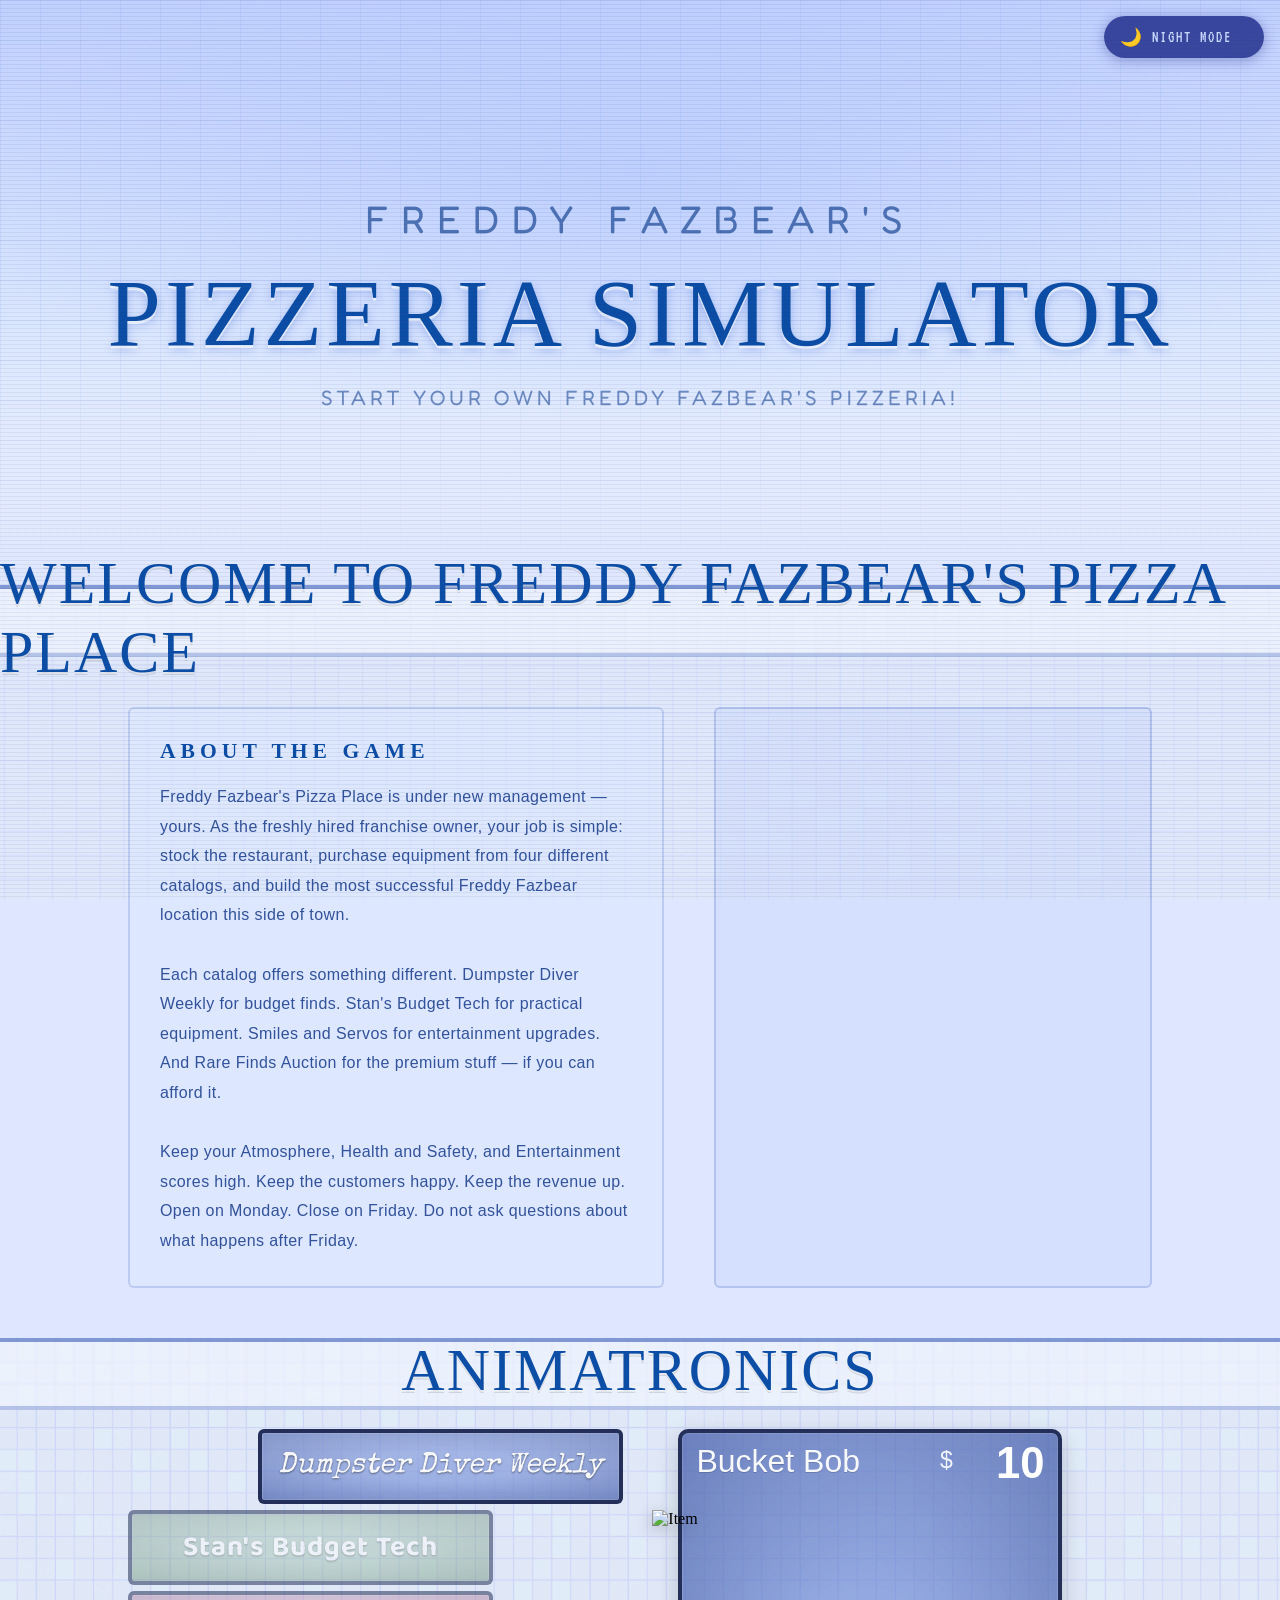
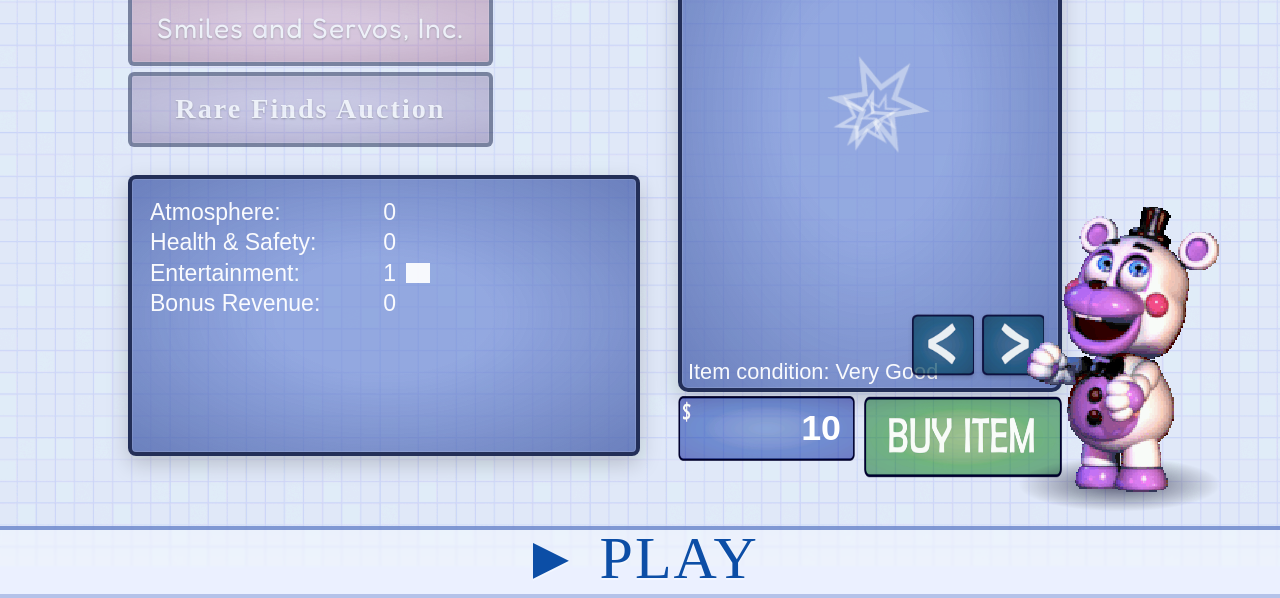
==== commit 597dd45d: "Update index.html" ====
--- a/index.html
+++ b/index.html
@@ -240,7 +240,7 @@
       <div class="role-block">
         <div class="role-text">
           <div class="role-header">
-            <img src="../images/nightguard.webp" class="role-icon" alt="Night Guard" />
+            <img src="../nightguard.webp" class="role-icon" alt="Night Guard" />
             <h3>NIGHT GUARD</h3>
           </div>
           <div class="role-desc">
@@ -257,7 +257,7 @@
       <div class="role-block reverse">
         <div class="role-text">
           <div class="role-header">
-            <img src="../images/janitor.webp" class="role-icon" alt="Janitor" />
+            <img src="../janitor.webp" class="role-icon" alt="Janitor" />
             <h3>JANITOR</h3>
           </div>
           <div class="role-desc">
@@ -274,7 +274,7 @@
       <div class="role-block">
         <div class="role-text">
           <div class="role-header">
-            <img src="../images/engineer.webp" class="role-icon" alt="Engineer" />
+            <img src="../engineer.webp" class="role-icon" alt="Engineer" />
             <h3>ENGINEER</h3>
           </div>
           <div class="role-desc">
@@ -291,7 +291,7 @@
       <div class="role-block reverse">
         <div class="role-text">
           <div class="role-header">
-            <img src="../images/policeman.webp" class="role-icon" alt="Policeman" />
+            <img src="../policeman.webp" class="role-icon" alt="Policeman" />
             <h3>POLICEMAN</h3>
           </div>
           <div class="role-desc">
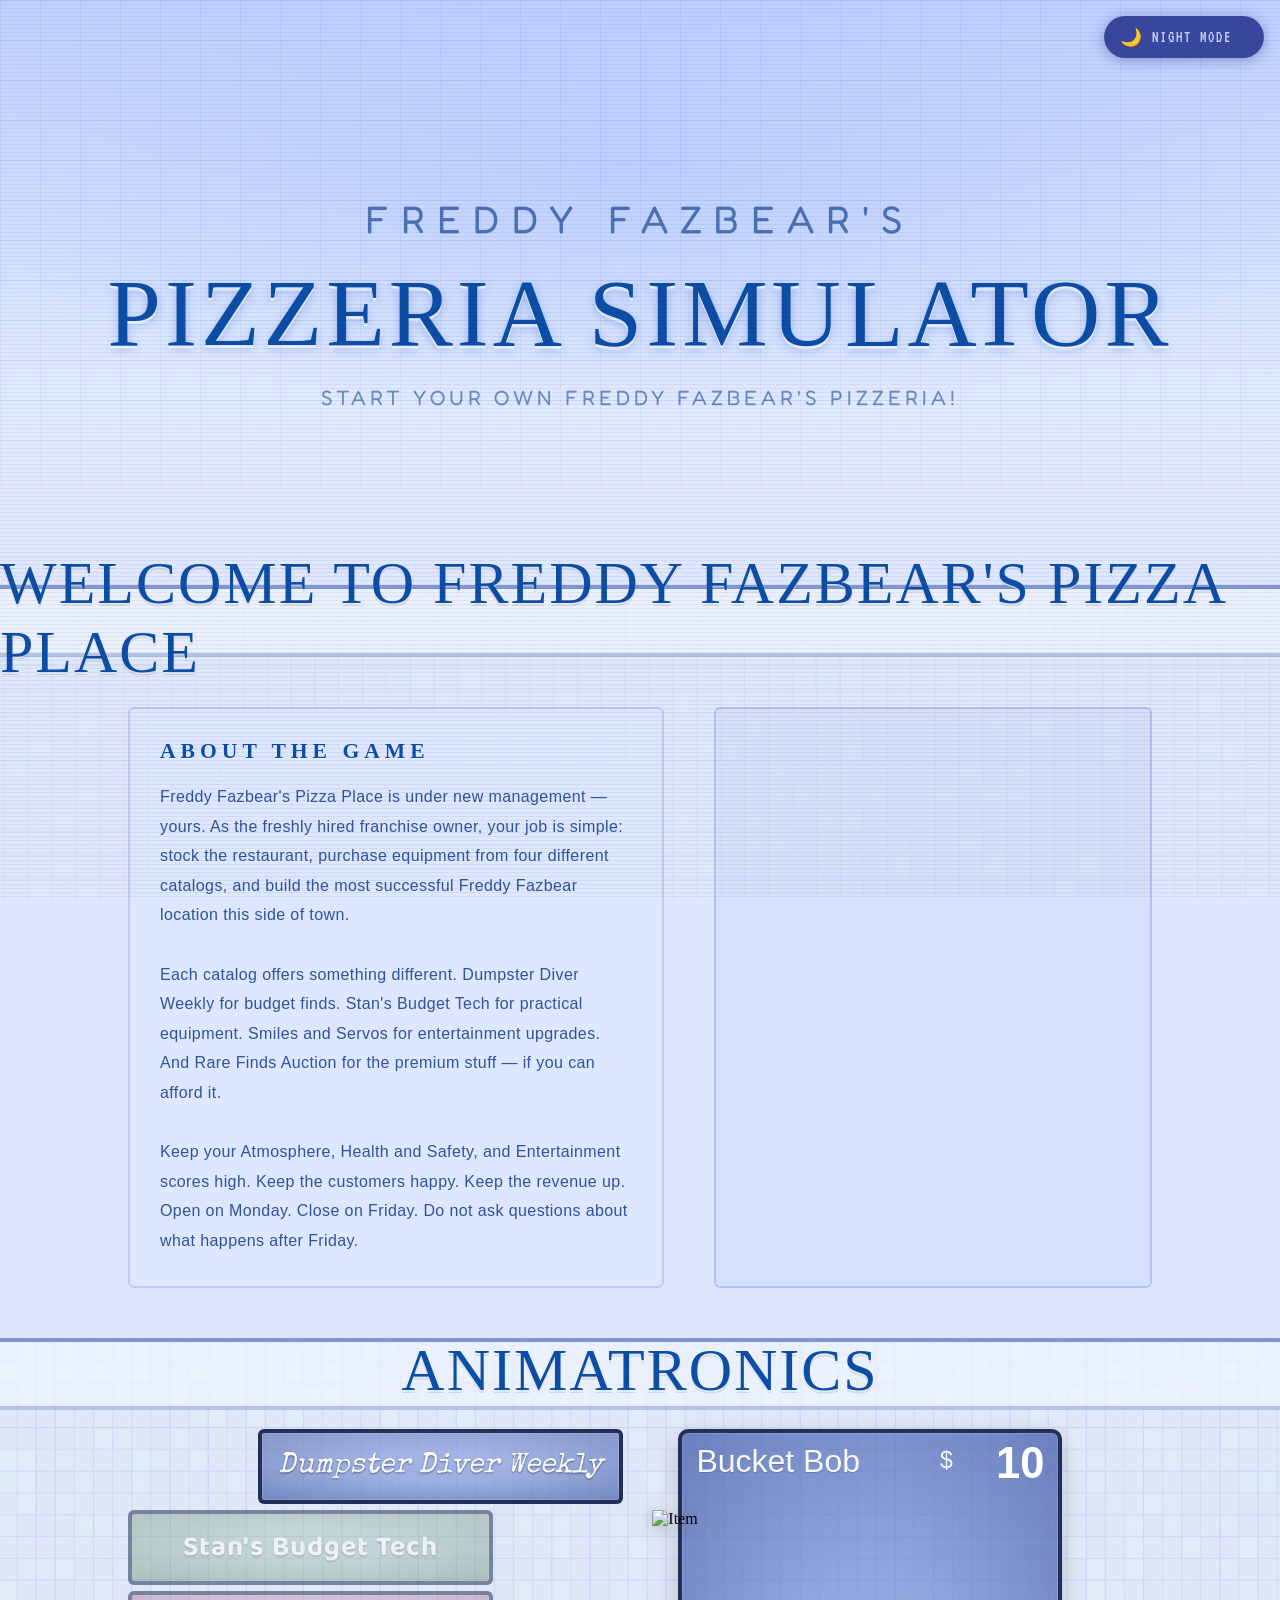
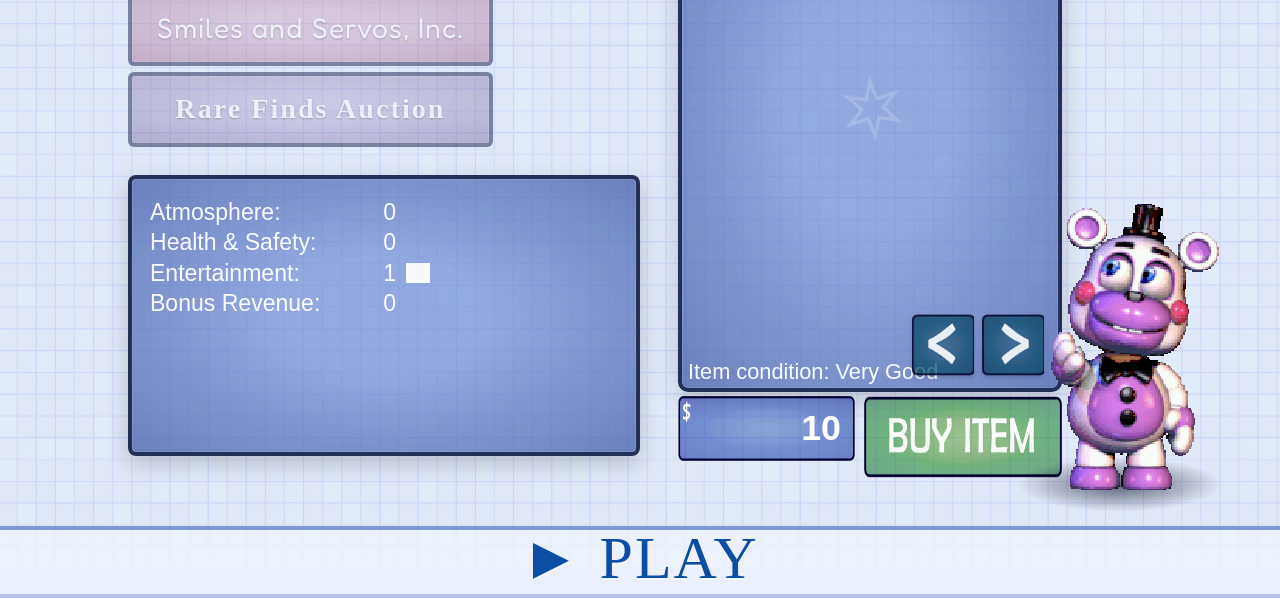
==== commit 8f41f833: "Update index.html" ====
--- a/index.html
+++ b/index.html
@@ -26,7 +26,7 @@
       <div class="day-banner-content">
         <div class="day-eyebrow">FREDDY FAZBEAR'S</div>
         <div class="day-logo-wrap">
-          <img src="./fnaf6header.webp" alt="Freddy Fazbear's Pizzeria Simulator" class="day-logo-img"
+          <img src="./coop/fnaf6header.webp" alt="Freddy Fazbear's Pizzeria Simulator" class="day-logo-img"
             onerror="this.style.display='none';document.getElementById('day-title-fallback').style.display='block'" />
           <div class="day-title-fallback" id="day-title-fallback">PIZZERIA SIMULATOR</div>
         </div>
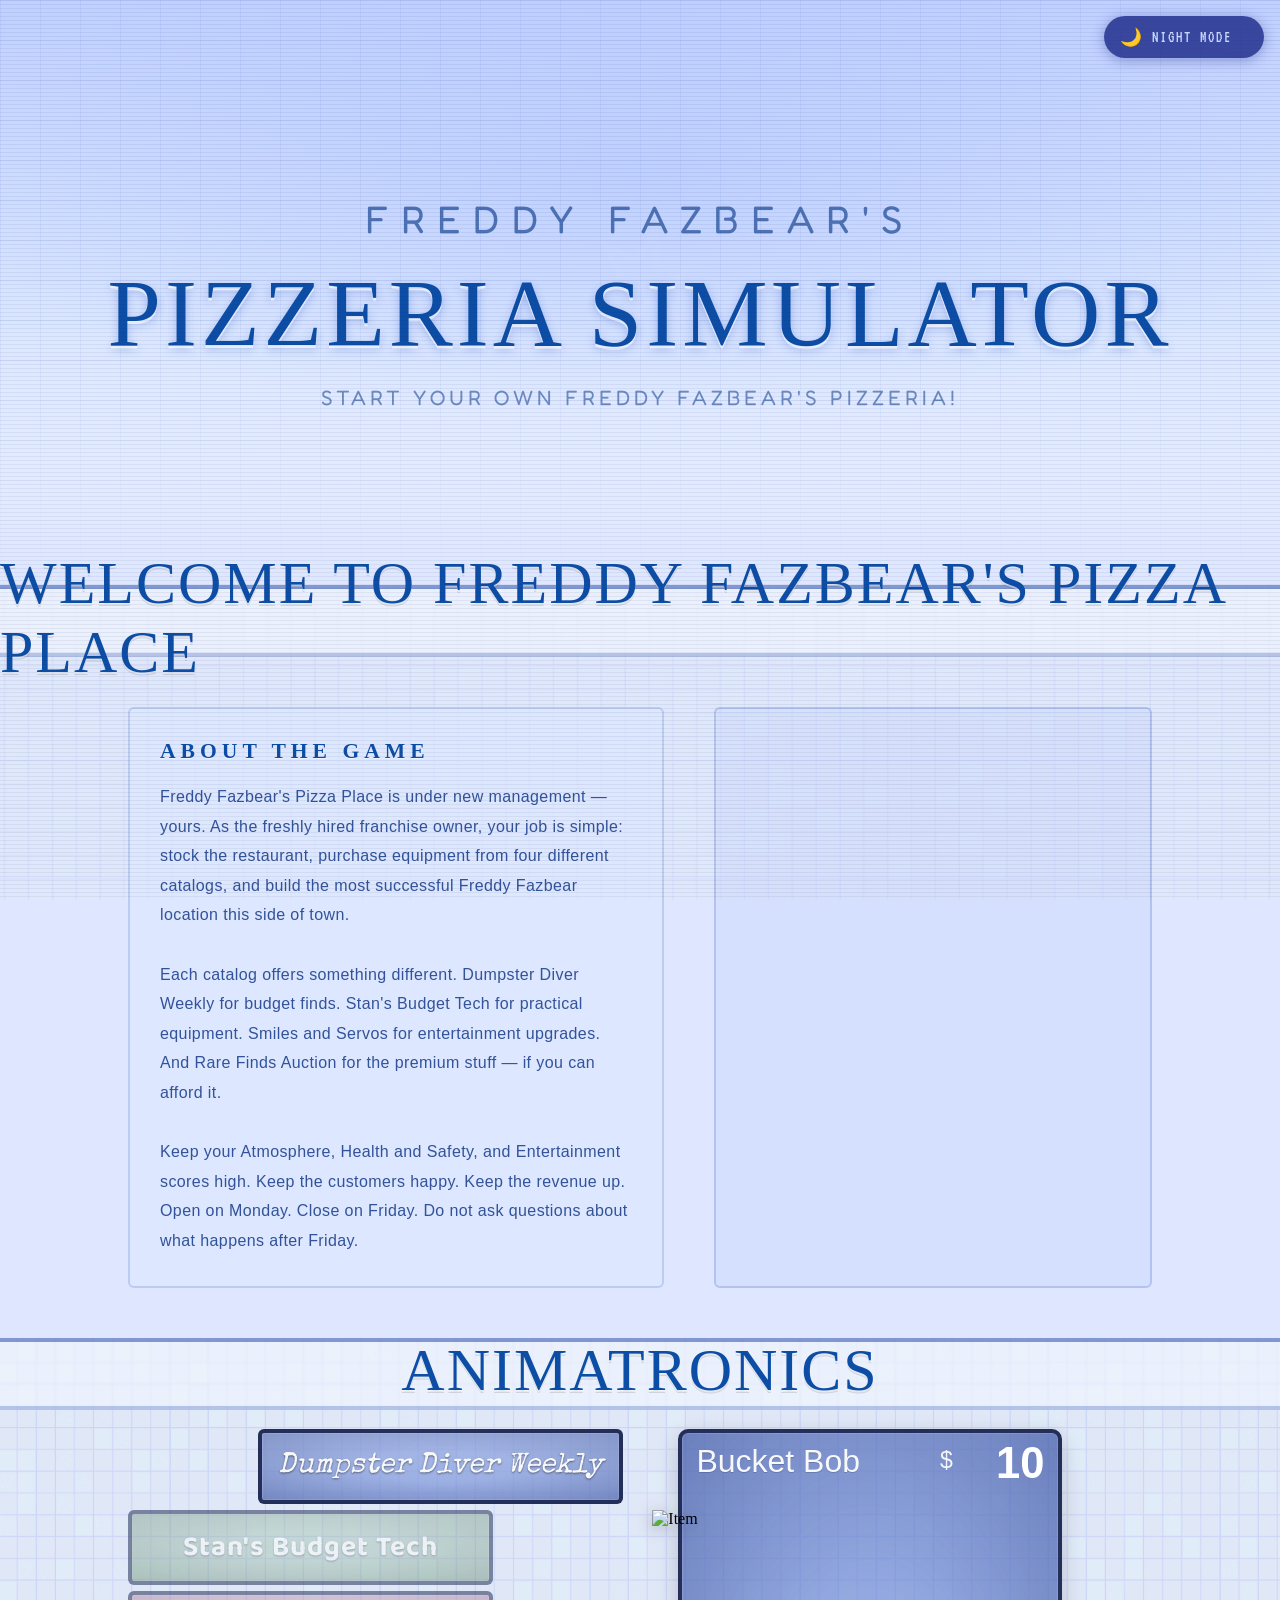
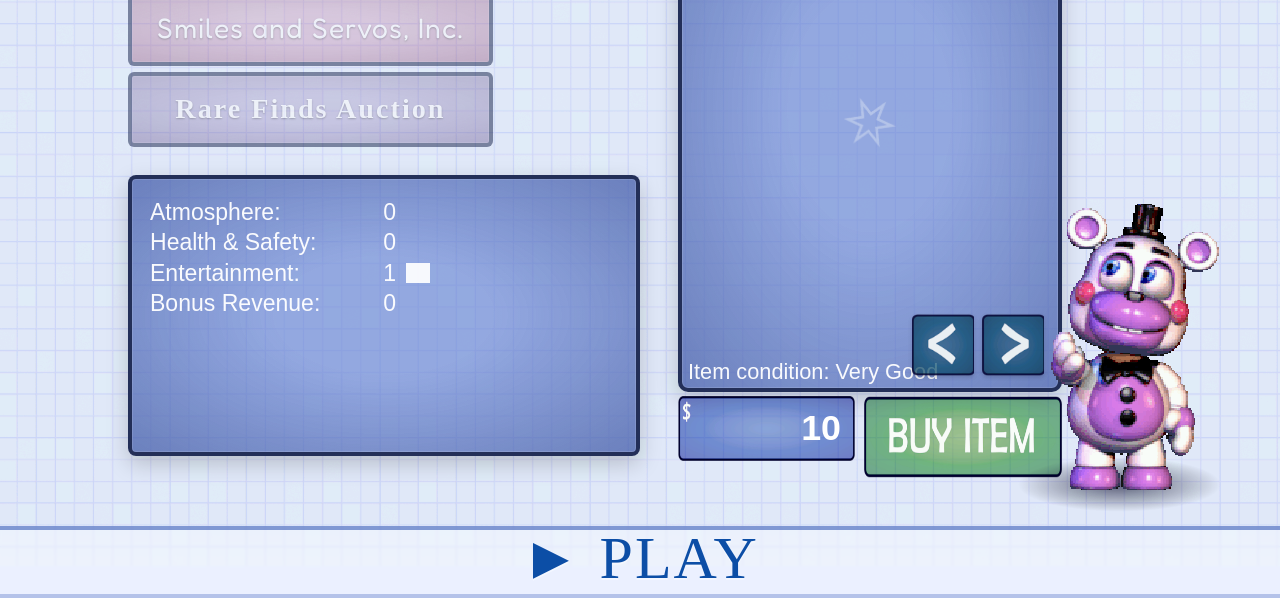
==== commit 91522a0a: "Update index.html" ====
--- a/index.html
+++ b/index.html
@@ -240,7 +240,7 @@
       <div class="role-block">
         <div class="role-text">
           <div class="role-header">
-            <img src="../nightguard.webp" class="role-icon" alt="Night Guard" />
+            <img src="./nightguard.webp" class="role-icon" alt="Night Guard" />
             <h3>NIGHT GUARD</h3>
           </div>
           <div class="role-desc">
@@ -257,7 +257,7 @@
       <div class="role-block reverse">
         <div class="role-text">
           <div class="role-header">
-            <img src="../janitor.webp" class="role-icon" alt="Janitor" />
+            <img src="./janitor.webp" class="role-icon" alt="Janitor" />
             <h3>JANITOR</h3>
           </div>
           <div class="role-desc">
@@ -266,7 +266,7 @@
         </div>
         <div class="role-video">
           <video autoplay muted loop playsinline>
-            <source src="../videos/fnaf6Janitor.mp4" type="video/mp4">
+            <source src="./videos/fnaf6Janitor.mp4" type="video/mp4">
           </video>
         </div>
       </div>
@@ -274,7 +274,7 @@
       <div class="role-block">
         <div class="role-text">
           <div class="role-header">
-            <img src="../engineer.webp" class="role-icon" alt="Engineer" />
+            <img src="./engineer.webp" class="role-icon" alt="Engineer" />
             <h3>ENGINEER</h3>
           </div>
           <div class="role-desc">
@@ -291,7 +291,7 @@
       <div class="role-block reverse">
         <div class="role-text">
           <div class="role-header">
-            <img src="../policeman.webp" class="role-icon" alt="Policeman" />
+            <img src="./policeman.webp" class="role-icon" alt="Policeman" />
             <h3>POLICEMAN</h3>
           </div>
           <div class="role-desc">
